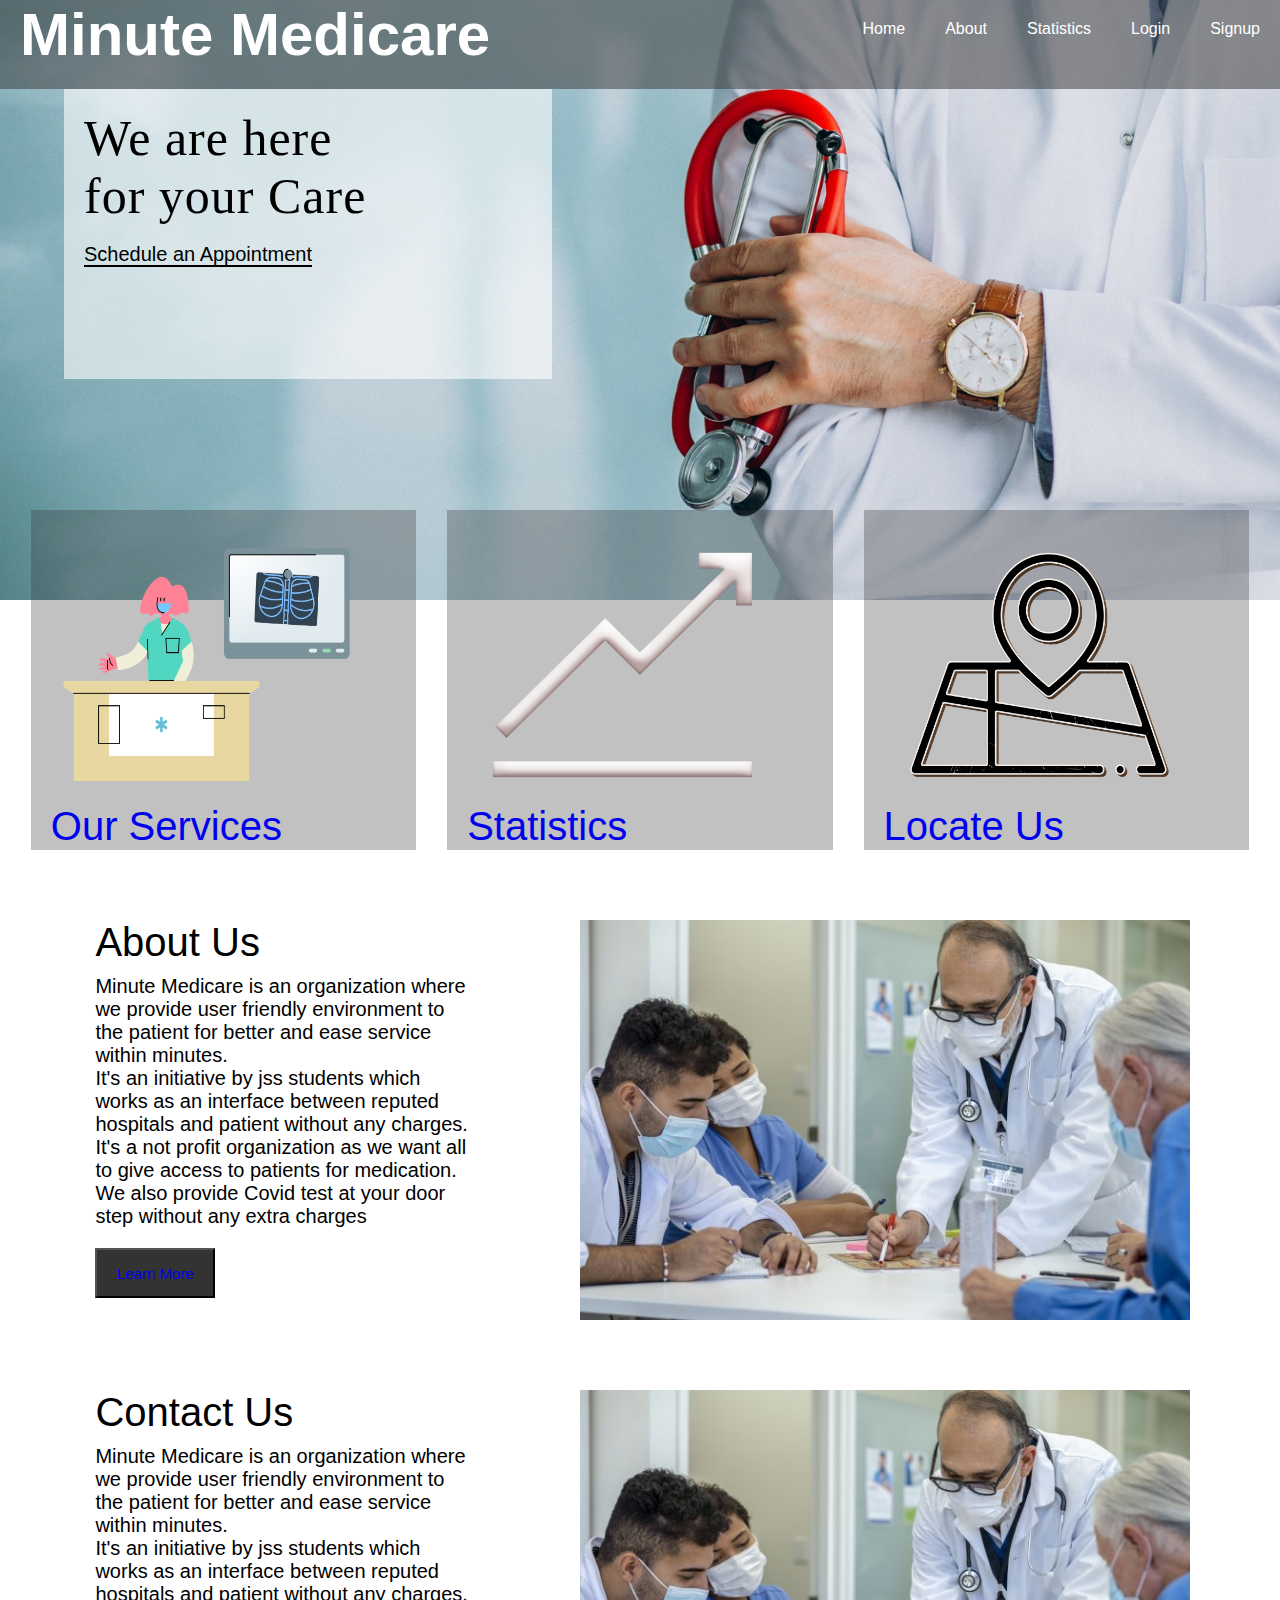
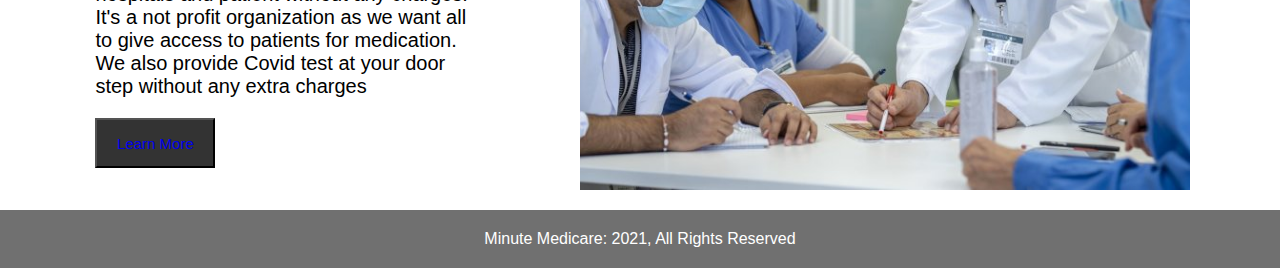
==== index.html @ f6db64e6 "commit" ====
<!DOCTYPE html>
<html>
    <head>
        <title></title>
        <link rel="stylesheet" href="index.css"/>
    </head>
    <body>
        <div class="header_theme">
            <nav id="navbar">
                <div class="container">
                    <h1 class="logo"><a href="index.html">Minute Medicare</a></h1>
                    <ul>
                        <li><a class="current" href="index.html">Home</a></li>
                        <li><a href="about.html">About</a></li>
                        
                        <li><a href="statistics.html">Statistics</a></li>
                        
                        <li><a href="login.html">Login</a></li>
                        <li><a href="signup.html">Signup</a></li>
                    </ul>
                </div>
            </nav>
            <div class="header_element"><p class="header_element_title">We are here <br/>for your Care</p>
                <br/> <u class="header_element_app" >Schedule an Appointment </u>

            </div>
        </div>


        <!-- html for services -->

        <div class="info">
            <div class="info_ele">
                <img src="images/info/services.png" style="height: 90% ; width: 90%; margin: auto;position:center;"  />
                <p ><a href="services.html" class="random" target="_blank" style="text-decoration-color: none;">Our Services</a></p>
            </div>
            <div class="info_ele">
                <img src="images/info/stats.png" style="height: 90%; width: 90%; margin: auto;"  />
                <p style="font-size: 40px;text-align: left"><a href="statistics.html" class="random"  target="_blank" style="text-decoration-color: none;">Statistics</a></p>
            </div>
            <div class="info_ele">
                <img src="images/info/location.png" style="height: 90% ; width: 90%; margin: auto;"  />
                <p ><a href="location.html"class="random"  target="_blank" style="text-decoration-color: none;">Locate Us</a></p>
            </div>
            <!-- <div class="info_ele">
                <img src="images/info/application.png" style="height: 250px ; width: 90%; margin: auto;"  />
                <p>Our Services</p>
            </div> -->
        </div>

        <!-- html for info ends  -->

        <!-- html for about -->

        <div class="about">
            <div class="about_des">
                <h1 style="text-align:left; font-weight: normal;margin-bottom: 10px; font-size: 40px;">About Us</h1>
                <span style="font-size:20px">
                    Minute Medicare is an organization where we provide user friendly environment to the patient for better and ease service within minutes. <br/> 
                    It's an initiative by jss students which works as an interface between reputed hospitals and patient without any charges. <br/>
                    It's a not profit organization as we want all to give access to patients for medication.
                    <br/>
                    We also provide Covid test at your door step without any extra charges 
            </span>
            <br/>
            <button class="about_btn"><a href="#" target="_blank" style="text-decoration-color: rgba(51,51,51,1);">Learn More</a></button>
            </div>
            <div class="about_image"></div>
        </div>







        <!-- html for about ends -->


        <!-- html for contact us -->

        <div class="about">
            <div class="about_des">
                <h1 style="text-align:left; font-weight: normal;margin-bottom: 10px; font-size: 40px;">Contact Us</h1>
                <span style="font-size:20px">
                    Minute Medicare is an organization where we provide user friendly environment to the patient for better and ease service within minutes. <br/> 
                    It's an initiative by jss students which works as an interface between reputed hospitals and patient without any charges. <br/>
                    It's a not profit organization as we want all to give access to patients for medication.
                    <br/>
                    We also provide Covid test at your door step without any extra charges 
            </span>
            <br/>
            <button class="about_btn"><a href="contact.html" target="_blank" style="text-decoration-color: rgba(51,51,51,1);">Learn More</a></button>
            </div>
            <div class="about_image"></div>
        </div>

       

        <footer id="main-footer">
            <p>Minute Medicare: 2021, All Rights Reserved</p>
        </footer>

    </body>
</html>
---- index.css ----
*{
    padding: 0px;
    margin: 0px;
    text-decoration: none;
    text-decoration-color:none ;
    font-family: 'Segoe UI', Tahoma, Geneva, Verdana, sans-serif;
}



.header_theme{
    width:100%;
    height:600px;
    background-image: url('./images/theme_template.jpg');
    background-size: cover;
    background-position: center;
    background-repeat: no-repeat;
}

/* Navbar */
#navbar {
    background :rgba(51, 51, 51,.5);
    color : #fff;
    overflow : auto;
    transition:5s;
}
#navbar a{
    color:#fff;
}
#navbar .logo{
    float: left;
    font-size: 60px;
    margin-left: 20px;
    margin-bottom: 20px;
    padding: top 20px;
}
#navbar ul{
    list-style:none;
    float:right;
}
#navbar ul li{
    float:left;
}
#navbar ul li a{
    display:block;
    padding: 20px;
    text-align:center;
}
#navbar ul li a:hover{
    /* background:#444; */
    color:black;
    font-size: 20px;
    border-bottom: 2px solid black ;
}

@media  screen and (max-width:600px){
    #navbar ul li a:hover{
        font-size:15px;
        transition: .5s;
    }

    
}

.header_element{
    width: 35%;
    height: 250px;
    background-color: rgba(255,255,255,.6);
    margin-left: 5%;
    padding-top: 20px;
    padding:20px;
   
    
}

.header_element_title{

font-size: 50px;
font-weight: normal;
    font-size-adjust:auto;
    font-family:'Times New Roman', Times, serif;
    overflow-wrap: break-word;
    letter-spacing: 1px;
}

.header_element_app{
    font-size:20px;
    border-bottom:2px solid;
    cursor: pointer;
    transition: .6s;
}

.header_element_app:hover{

    /* font-weight:bold; */
    transition: .5s;
    font-size: 25px;


}

@media  screen and (max-width: 800px){
    .header_element{
        width: 80%;
    }
}


/* css for info */

.info{
    width: 100%;
    height:300px;
    /* background-color: red; */
    margin-top:-70px;
    display:flex;

    justify-content: space-evenly;
    align-items: center;
    margin-bottom: 70px;
}

.info_ele{
    width: 27%;
    height: 100%;
    background-color: rgba(51, 51, 51,.3);
    padding: 20px;
    background-size: cover;
    /* background-image: linear-gradient(0deg,white,black); */
}
.random{
font-size: 40px;
text-decoration: none;
text-decoration-color:black ;
transition:.5s;
/* text-align: left; */
}


.random:hover{
    /* text-align: center; */
    margin-left: 30px;
    transition:.7s;
    color: black;
    /* border-bottom: 1px solid; */
}

@media screen and (max-width: 768px) {
    .info{
        display: block;
        justify-content: center;
        height:auto;
    }

    .info_ele{
        width:80%;
        height: 350px;
        /* margin-left:5%; */
      
        box-shadow: 20px black;
        margin: auto;
        margin-bottom: 20px;
    }
}

/* background-image: url('./images/info/services.png'); */


/* css for info ends */
 

/* css for about starts */


.about{
    height:400px;
    width: 97%;
    /* background-color: black; */
    display:flex;
    justify-content: space-evenly;
    margin-top: 30px;
    padding: 20px;
}

.about_des{
    height:100%;
    width: 30%;
    /* background-color: red; */
   
    padding: 40px;
    padding-top: 0px;
    padding-bottom: 0px;
}

.about_image{
    height:100%;
    width: 55%;
    /* background-color: green; */
    background-image:url('images/about.jpeg');
    background-position: center center;
    background-size: contain;
    background-repeat: no-repeat;
}

.about_btn{

    margin-top:20px;
    height:50px;
    width: 120px;
    font-size:15px;
    background-color: rgba(51, 51, 51,1);
    color:white;
    cursor: pointer;
}

.about_btn:hover{
    background-color:white;
    color:rgba(51, 51, 51,1);
    border: 2px solid rgba(51, 51,51,1);
}

@media screen and (max-width:768px){
    .about{
        display: block;
        height:auto;
        overflow: hidden;
        padding: 0px;
        width:100%;
    }

    .about_des{
        width: 80%;
        margin: auto;
        padding: 0px;
        padding-bottom: 20px;
        height:auto;
    }

    .about_image{
        width: 100%;
        height:300px;
        overflow: hidden;
        margin: 0px;
        position:center;
        padding: 0px;
    }
}


    /* ontact Form */
    #contact-form .form-group {
        margin-bottom: 20px;
    }
    
    #contact-form label {
        display:block;
        margin-bottom:5px;
    
    }
    
    #contact-form input,
    #contact-form textarea {
        width:100%;
        padding:10px;
        border:1px #ddd solid;
    }
    
    #contact-form textarea {
        height:200px;
    }
    
    #contact-form input:focus
    #contact-form textarea:focus {
        outline: none;
        border-color:#f7c08a;
    }

 /* Footer */
 #main-footer {
    text-align: center;
    background:rgba(51, 51, 51,.7);
    color:#fff;
    padding:20px; 
}
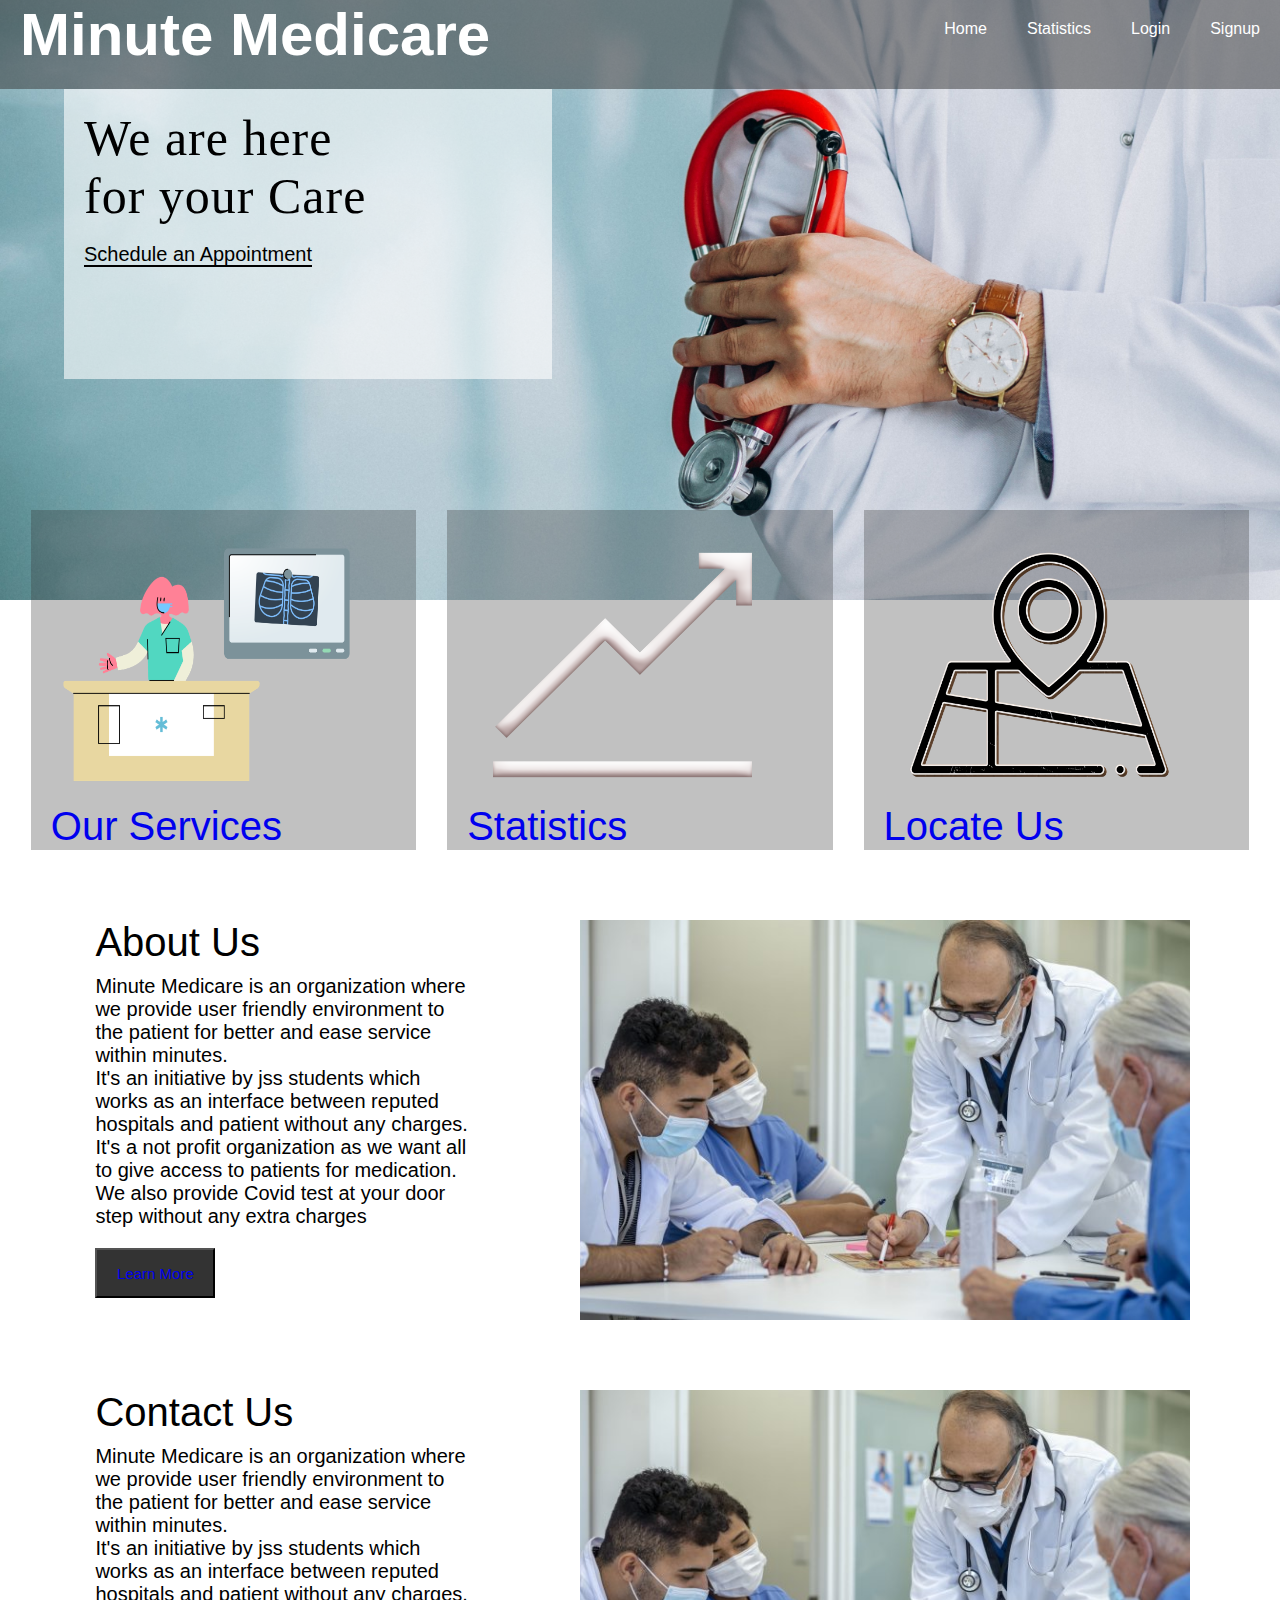
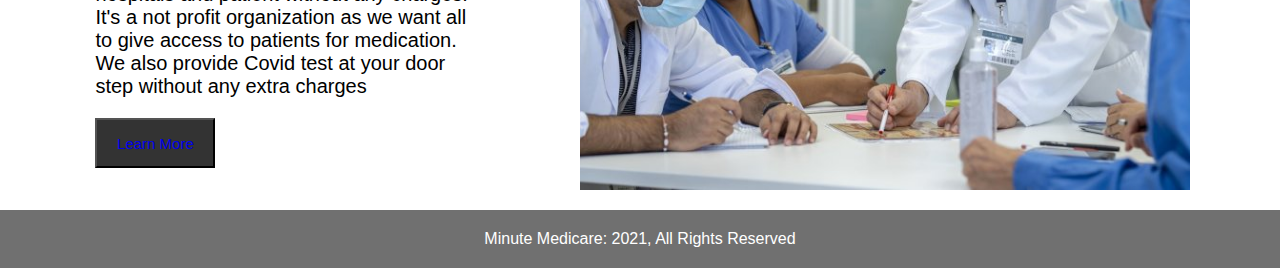
==== commit 6b01312d: "commit" ====
--- a/index.html
+++ b/index.html
@@ -11,7 +11,7 @@
                     <h1 class="logo"><a href="index.html">Minute Medicare</a></h1>
                     <ul>
                         <li><a class="current" href="index.html">Home</a></li>
-                        <li><a href="about.html">About</a></li>
+                       
                         
                         <li><a href="statistics.html">Statistics</a></li>
                         
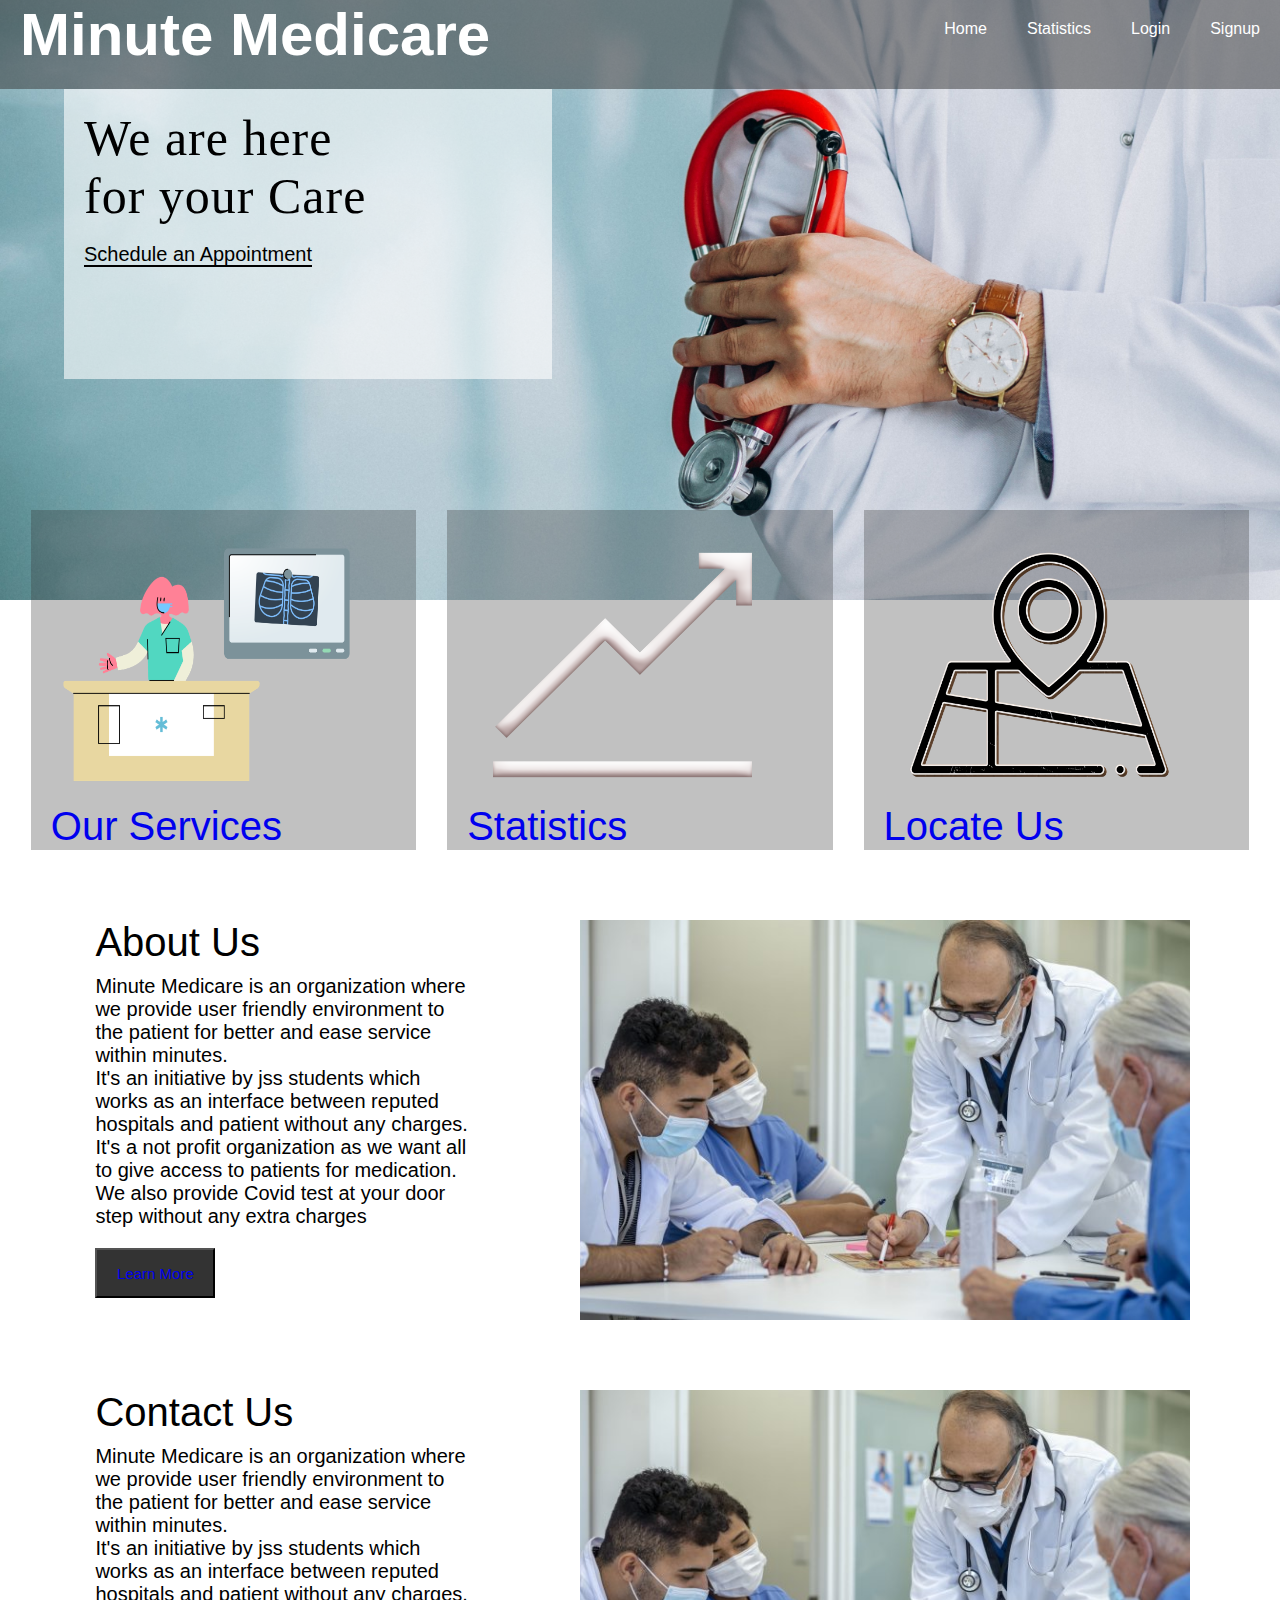
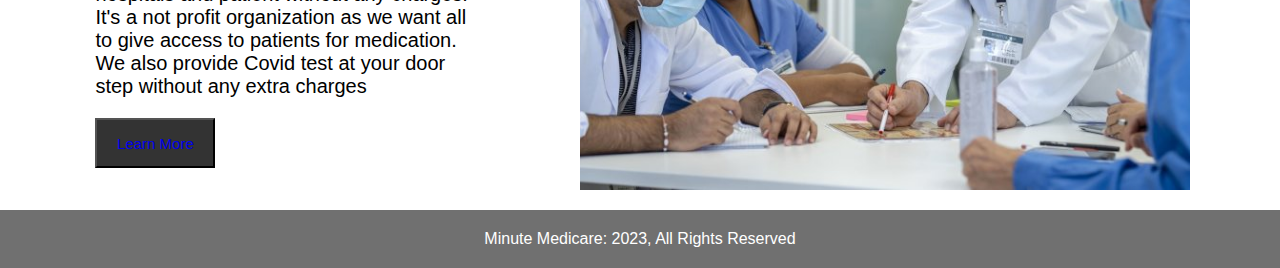
==== commit dcf36706: "Update index.html" ====
--- a/index.html
+++ b/index.html
@@ -98,8 +98,8 @@
        
 
         <footer id="main-footer">
-            <p>Minute Medicare: 2021, All Rights Reserved</p>
+            <p>Minute Medicare: 2023, All Rights Reserved</p>
         </footer>
 
     </body>
-</html>+</html>
